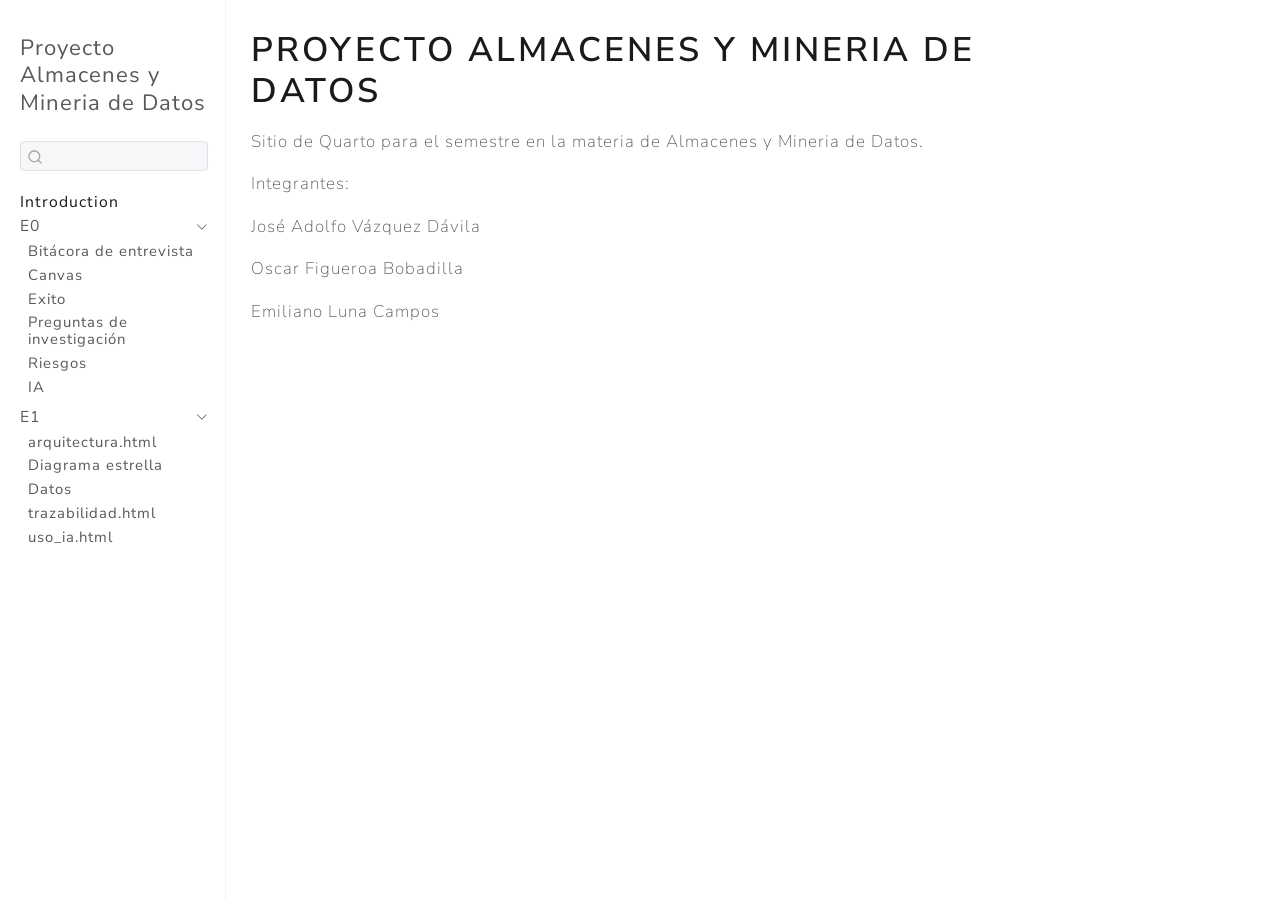
==== index.html @ c59900e0 "Built site for gh-pages" ====
<!DOCTYPE html>
<html xmlns="http://www.w3.org/1999/xhtml" lang="en" xml:lang="en"><head>

<meta charset="utf-8">
<meta name="generator" content="quarto-1.10.18">

<meta name="viewport" content="width=device-width, initial-scale=1.0, user-scalable=yes">


<title>Proyecto Almacenes y Mineria de Datos</title>
<style>
/* Default styles provided by pandoc.
** See https://pandoc.org/MANUAL.html#variables-for-html for config info.
*/
span.smallcaps{font-variant: small-caps;}
div.columns{display: flex; gap: 1.5em;}
div.column{flex: auto;}
@media screen {
div.columns{gap: min(4vw, 1.5em);}
div.column{overflow-x: auto;}
}
div.hanging-indent{margin-left: 1.5em; text-indent: -1.5em;}
ul.task-list{list-style: none;}
ul.task-list li input[type="checkbox"] {
  width: 0.8em;
  margin: 0 0.8em 0.2em -1em; /* quarto-specific, see https://github.com/quarto-dev/quarto-cli/issues/4556 */ 
  vertical-align: middle;
}
</style>


<script src="site_libs/quarto-nav/quarto-nav.js"></script>
<script src="site_libs/quarto-nav/headroom.min.js"></script>
<script src="site_libs/clipboard/clipboard.min.js"></script>
<script src="site_libs/quarto-search/autocomplete.umd.js"></script>
<script src="site_libs/quarto-search/fuse.min.js"></script>
<script src="site_libs/quarto-search/quarto-search.js"></script>
<meta name="quarto:offset" content="./">
<script src="site_libs/quarto-html/quarto.js" type="module"></script>
<script src="site_libs/quarto-html/tabsets/tabsets.js" type="module"></script>
<script src="site_libs/quarto-html/popper.min.js"></script>
<script src="site_libs/quarto-html/tippy.umd.min.js"></script>
<script src="site_libs/quarto-html/anchor.min.js"></script>
<link href="site_libs/quarto-html/tippy.css" rel="stylesheet">
<link href="site_libs/quarto-html/quarto-syntax-highlighting-64a204ab8560d761af7679ceaba22944.css" rel="stylesheet" id="quarto-text-highlighting-styles">
<script src="site_libs/bootstrap/bootstrap.min.js"></script>
<link href="site_libs/bootstrap/bootstrap-icons.css" rel="stylesheet">
<link href="site_libs/bootstrap/bootstrap-d248f73aeb05ac65ad0b5326cc8879c1.min.css" rel="stylesheet" append-hash="true" id="quarto-bootstrap" data-mode="light">
<script id="quarto-search-options" type="application/json">{
  "location": "sidebar",
  "copy-button": false,
  "collapse-after": 3,
  "panel-placement": "start",
  "type": "textbox",
  "limit": 50,
  "keyboard-shortcut": [
    "f",
    "/",
    "s"
  ],
  "show-item-context": false,
  "language": {
    "search-no-results-text": "No results",
    "search-matching-documents-text": "matching documents",
    "search-copy-link-title": "Copy link to search",
    "search-hide-matches-text": "Hide additional matches",
    "search-more-match-text": "more match in this document",
    "search-more-matches-text": "more matches in this document",
    "search-clear-button-title": "Clear",
    "search-text-placeholder": "",
    "search-detached-cancel-button-title": "Cancel",
    "search-submit-button-title": "Submit",
    "search-label": "Search"
  }
}</script>


<link rel="stylesheet" href="styles.css">
</head>

<body class="nav-sidebar docked quarto-light">

<div id="quarto-search-results"></div>
  <header id="quarto-header" class="headroom fixed-top">
  <nav class="quarto-secondary-nav">
    <div class="container-fluid d-flex">
      <button type="button" class="quarto-btn-toggle btn" data-bs-toggle="collapse" role="button" data-bs-target=".quarto-sidebar-collapse-item" aria-controls="quarto-sidebar" aria-expanded="false" aria-label="Toggle sidebar navigation" onclick="if (window.quartoToggleHeadroom) { window.quartoToggleHeadroom(); }">
        <i class="bi bi-layout-text-sidebar-reverse"></i>
      </button>
        <nav class="quarto-page-breadcrumbs" aria-label="breadcrumb"><ol class="breadcrumb"><li class="breadcrumb-item"><a href="./index.html">Introduction</a></li></ol></nav>
        <a class="flex-grow-1" role="navigation" data-bs-toggle="collapse" data-bs-target=".quarto-sidebar-collapse-item" aria-controls="quarto-sidebar" aria-expanded="false" aria-label="Toggle sidebar navigation" onclick="if (window.quartoToggleHeadroom) { window.quartoToggleHeadroom(); }">      
        </a>
      <button type="button" class="btn quarto-search-button" aria-label="Search" onclick="window.quartoOpenSearch();">
        <i class="bi bi-search"></i>
      </button>
    </div>
  </nav>
</header>
<!-- content -->
<div id="quarto-content" class="quarto-container page-columns page-rows-contents page-layout-article">
<!-- sidebar -->
  <nav id="quarto-sidebar" class="sidebar collapse collapse-horizontal quarto-sidebar-collapse-item sidebar-navigation docked overflow-auto">
    <div class="pt-lg-2 mt-2 text-left sidebar-header">
    <div class="sidebar-title mb-0 py-0">
      <a href="./">Proyecto Almacenes y Mineria de Datos</a> 
    </div>
      </div>
        <div class="mt-2 flex-shrink-0 align-items-center">
        <div class="sidebar-search">
        <div id="quarto-search" class="" title="Search"></div>
        </div>
        </div>
    <div class="sidebar-menu-container"> 
    <ul class="list-unstyled mt-1">
        <li class="sidebar-item">
  <div class="sidebar-item-container"> 
  <a href="./index.html" class="sidebar-item-text sidebar-link active">
 <span class="menu-text">Introduction</span></a>
  </div>
</li>
        <li class="sidebar-item sidebar-item-section">
      <div class="sidebar-item-container"> 
            <a href="./entregas/E0_comprension_negocio/bitacora.html" class="sidebar-item-text sidebar-link">
 <span class="menu-text">E0</span></a>
          <a class="sidebar-item-toggle text-start" data-bs-toggle="collapse" data-bs-target="#quarto-sidebar-section-1" role="navigation" aria-expanded="true" aria-label="Toggle section">
            <i class="bi bi-chevron-right ms-2"></i>
          </a> 
      </div>
      <ul id="quarto-sidebar-section-1" class="collapse list-unstyled sidebar-section depth1 show">  
          <li class="sidebar-item">
  <div class="sidebar-item-container"> 
  <a href="./entregas/E0_comprension_negocio/bitacora.html" class="sidebar-item-text sidebar-link">
 <span class="menu-text">Bitácora de entrevista</span></a>
  </div>
</li>
          <li class="sidebar-item">
  <div class="sidebar-item-container"> 
  <a href="./entregas/E0_comprension_negocio/canvas.html" class="sidebar-item-text sidebar-link">
 <span class="menu-text">Canvas</span></a>
  </div>
</li>
          <li class="sidebar-item">
  <div class="sidebar-item-container"> 
  <a href="./entregas/E0_comprension_negocio/criterio_exito.html" class="sidebar-item-text sidebar-link">
 <span class="menu-text">Exito</span></a>
  </div>
</li>
          <li class="sidebar-item">
  <div class="sidebar-item-container"> 
  <a href="./entregas/E0_comprension_negocio/preguntas.html" class="sidebar-item-text sidebar-link">
 <span class="menu-text">Preguntas de investigación</span></a>
  </div>
</li>
          <li class="sidebar-item">
  <div class="sidebar-item-container"> 
  <a href="./entregas/E0_comprension_negocio/riesgos_supuestos.html" class="sidebar-item-text sidebar-link">
 <span class="menu-text">Riesgos</span></a>
  </div>
</li>
          <li class="sidebar-item">
  <div class="sidebar-item-container"> 
  <a href="./entregas/E0_comprension_negocio/uso_ia.html" class="sidebar-item-text sidebar-link">
 <span class="menu-text">IA</span></a>
  </div>
</li>
      </ul>
  </li>
        <li class="sidebar-item sidebar-item-section">
      <div class="sidebar-item-container"> 
            <a href="./entregas/E1_arquitectura_dw/bitacora.qmd" class="sidebar-item-text sidebar-link">
 <span class="menu-text">E1</span></a>
          <a class="sidebar-item-toggle text-start" data-bs-toggle="collapse" data-bs-target="#quarto-sidebar-section-2" role="navigation" aria-expanded="true" aria-label="Toggle section">
            <i class="bi bi-chevron-right ms-2"></i>
          </a> 
      </div>
      <ul id="quarto-sidebar-section-2" class="collapse list-unstyled sidebar-section depth1 show">  
          <li class="sidebar-item">
  <div class="sidebar-item-container"> 
  <a href="./entregas/E1_arquitectura_dw/arquitectura.html" class="sidebar-item-text sidebar-link">
 <span class="menu-text">arquitectura.html</span></a>
  </div>
</li>
          <li class="sidebar-item">
  <div class="sidebar-item-container"> 
  <a href="./entregas/E1_arquitectura_dw/estrella.html" class="sidebar-item-text sidebar-link">
 <span class="menu-text">Diagrama estrella</span></a>
  </div>
</li>
          <li class="sidebar-item">
  <div class="sidebar-item-container"> 
  <a href="./entregas/E1_arquitectura_dw/fuentes.html" class="sidebar-item-text sidebar-link">
 <span class="menu-text">Datos</span></a>
  </div>
</li>
          <li class="sidebar-item">
  <div class="sidebar-item-container"> 
  <a href="./entregas/E1_arquitectura_dw/trazabilidad.html" class="sidebar-item-text sidebar-link">
 <span class="menu-text">trazabilidad.html</span></a>
  </div>
</li>
          <li class="sidebar-item">
  <div class="sidebar-item-container"> 
  <a href="./entregas/E1_arquitectura_dw/uso_ia.html" class="sidebar-item-text sidebar-link">
 <span class="menu-text">uso_ia.html</span></a>
  </div>
</li>
      </ul>
  </li>
    </ul>
    </div>
</nav>
<div id="quarto-sidebar-glass" class="quarto-sidebar-collapse-item" data-bs-toggle="collapse" data-bs-target=".quarto-sidebar-collapse-item"></div>
<!-- margin-sidebar -->
    <div id="quarto-margin-sidebar" class="sidebar margin-sidebar zindex-bottom">
        
    </div>
<!-- main -->
<main class="content" id="quarto-document-content">

<header id="title-block-header" class="quarto-title-block default">
<div class="quarto-title">
<h1 class="title">Proyecto Almacenes y Mineria de Datos</h1>
</div>



<div class="quarto-title-meta">

    
  
    
  </div>
  


</header>


<p>Sitio de Quarto para el semestre en la materia de Almacenes y Mineria de Datos.</p>
<p>Integrantes:</p>
<p>José Adolfo Vázquez Dávila</p>
<p>Oscar Figueroa Bobadilla</p>
<p>Emiliano Luna Campos</p>



</main> <!-- /main -->
<script id="quarto-html-after-body" type="application/javascript">
  window.document.addEventListener("DOMContentLoaded", function (event) {
    const icon = "";
    const anchorJS = new window.AnchorJS();
    anchorJS.options = {
      placement: 'right',
      icon: icon
    };
    anchorJS.add('.anchored');
    const isCodeAnnotation = (el) => {
      for (const clz of el.classList) {
        if (clz.startsWith('code-annotation-')) {                     
          return true;
        }
      }
      return false;
    }
    const onCopySuccess = function(e) {
      // button target
      const button = e.trigger;
      // don't keep focus
      button.blur();
      // flash "checked"
      button.classList.add('code-copy-button-checked');
      var currentTitle = button.getAttribute("title");
      button.setAttribute("title", "Copied!");
      let tooltip;
      if (window.bootstrap) {
        button.setAttribute("data-bs-toggle", "tooltip");
        button.setAttribute("data-bs-placement", "left");
        button.setAttribute("data-bs-title", "Copied!");
        tooltip = new bootstrap.Tooltip(button, 
          { trigger: "manual", 
            customClass: "code-copy-button-tooltip",
            offset: [0, -8]});
        tooltip.show();    
      }
      setTimeout(function() {
        if (tooltip) {
          tooltip.hide();
          button.removeAttribute("data-bs-title");
          button.removeAttribute("data-bs-toggle");
          button.removeAttribute("data-bs-placement");
        }
        button.setAttribute("title", currentTitle);
        button.classList.remove('code-copy-button-checked');
      }, 1000);
      // clear code selection
      e.clearSelection();
    }
    const getTextToCopy = function(trigger) {
      const outerScaffold = trigger.parentElement.cloneNode(true);
      const codeEl = outerScaffold.querySelector('code');
      for (const childEl of codeEl.children) {
        if (isCodeAnnotation(childEl)) {
          childEl.remove();
        }
      }
      return codeEl.innerText;
    }
    const clipboard = new window.ClipboardJS('.code-copy-button:not([data-in-quarto-modal])', {
      text: getTextToCopy
    });
    clipboard.on('success', onCopySuccess);
    if (window.document.getElementById('quarto-embedded-source-code-modal')) {
      const clipboardModal = new window.ClipboardJS('.code-copy-button[data-in-quarto-modal]', {
        text: getTextToCopy,
        container: window.document.getElementById('quarto-embedded-source-code-modal')
      });
      clipboardModal.on('success', onCopySuccess);
    }
      var localhostRegex = new RegExp(/^(?:http|https):\/\/localhost\:?[0-9]*\//);
      var mailtoRegex = new RegExp(/^mailto:/);
        var filterRegex = new RegExp("https:\/\/EmilianoLuna09099\.github\.io\/ProyectoAyMD\/");
      var isInternal = (href) => {
          return filterRegex.test(href) || localhostRegex.test(href) || mailtoRegex.test(href);
      }
      // Inspect non-navigation links and adorn them if external
     var links = window.document.querySelectorAll('a[href]:not(.nav-link):not(.navbar-brand):not(.toc-action):not(.sidebar-link):not(.sidebar-item-toggle):not(.pagination-link):not(.no-external):not([aria-hidden]):not(.dropdown-item):not(.quarto-navigation-tool):not(.about-link)');
      for (var i=0; i<links.length; i++) {
        const link = links[i];
        if (!isInternal(link.href)) {
          // undo the damage that might have been done by quarto-nav.js in the case of
          // links that we want to consider external
          if (link.dataset.originalHref !== undefined) {
            link.href = link.dataset.originalHref;
          }
        }
      }
    function tippyHover(el, contentFn, onTriggerFn, onUntriggerFn) {
      const config = {
        allowHTML: true,
        maxWidth: 500,
        delay: 100,
        arrow: false,
        appendTo: function(el) {
            return el.parentElement;
        },
        interactive: true,
        interactiveBorder: 10,
        theme: 'quarto',
        placement: 'bottom-start',
      };
      if (contentFn) {
        config.content = contentFn;
      }
      if (onTriggerFn) {
        config.onTrigger = onTriggerFn;
      }
      if (onUntriggerFn) {
        config.onUntrigger = onUntriggerFn;
      }
      window.tippy(el, config); 
    }
    const noterefs = window.document.querySelectorAll('a[role="doc-noteref"]');
    for (var i=0; i<noterefs.length; i++) {
      const ref = noterefs[i];
      tippyHover(ref, function() {
        // use id or data attribute instead here
        let href = ref.getAttribute('data-footnote-href') || ref.getAttribute('href');
        try { href = new URL(href).hash; } catch {}
        const id = href.replace(/^#\/?/, "");
        const note = window.document.getElementById(id);
        if (note) {
          return note.innerHTML;
        } else {
          return "";
        }
      });
    }
    const xrefs = window.document.querySelectorAll('a.quarto-xref');
    const processXRef = (id, note) => {
      // Strip column container classes
      const stripColumnClz = (el) => {
        el.classList.remove("page-full", "page-columns");
        if (el.children) {
          for (const child of el.children) {
            stripColumnClz(child);
          }
        }
      }
      stripColumnClz(note)
      if (id === null || id.startsWith('sec-')) {
        // Special case sections, only their first couple elements
        const container = document.createElement("div");
        if (note.children && note.children.length > 2) {
          container.appendChild(note.children[0].cloneNode(true));
          for (let i = 1; i < note.children.length; i++) {
            const child = note.children[i];
            if (child.tagName === "P" && child.innerText === "") {
              continue;
            } else {
              container.appendChild(child.cloneNode(true));
              break;
            }
          }
          if (window.Quarto?.typesetMath) {
            window.Quarto.typesetMath(container);
          }
          return container.innerHTML
        } else {
          if (window.Quarto?.typesetMath) {
            window.Quarto.typesetMath(note);
          }
          return note.innerHTML;
        }
      } else {
        // Remove any anchor links if they are present
        const anchorLink = note.querySelector('a.anchorjs-link');
        if (anchorLink) {
          anchorLink.remove();
        }
        if (window.Quarto?.typesetMath) {
          window.Quarto.typesetMath(note);
        }
        if (note.classList.contains("callout")) {
          return note.outerHTML;
        } else {
          return note.innerHTML;
        }
      }
    }
    for (var i=0; i<xrefs.length; i++) {
      const xref = xrefs[i];
      tippyHover(xref, undefined, function(instance) {
        instance.disable();
        let url = xref.getAttribute('href');
        let hash = undefined; 
        if (url.startsWith('#')) {
          hash = url;
        } else {
          try { hash = new URL(url).hash; } catch {}
        }
        if (hash) {
          const id = hash.replace(/^#\/?/, "");
          const note = window.document.getElementById(id);
          if (note !== null) {
            try {
              const html = processXRef(id, note.cloneNode(true));
              instance.setContent(html);
            } finally {
              instance.enable();
              instance.show();
            }
          } else {
            // See if we can fetch this
            fetch(url.split('#')[0])
            .then(res => res.text())
            .then(html => {
              const parser = new DOMParser();
              const htmlDoc = parser.parseFromString(html, "text/html");
              const note = htmlDoc.getElementById(id);
              if (note !== null) {
                const html = processXRef(id, note);
                instance.setContent(html);
              } 
            }).finally(() => {
              instance.enable();
              instance.show();
            });
          }
        } else {
          // See if we can fetch a full url (with no hash to target)
          // This is a special case and we should probably do some content thinning / targeting
          fetch(url)
          .then(res => res.text())
          .then(html => {
            const parser = new DOMParser();
            const htmlDoc = parser.parseFromString(html, "text/html");
            const note = htmlDoc.querySelector('main.content');
            if (note !== null) {
              // This should only happen for chapter cross references
              // (since there is no id in the URL)
              // remove the first header
              if (note.children.length > 0 && note.children[0].tagName === "HEADER") {
                note.children[0].remove();
              }
              const html = processXRef(null, note);
              instance.setContent(html);
            } 
          }).finally(() => {
            instance.enable();
            instance.show();
          });
        }
      }, function(instance) {
      });
    }
        let selectedAnnoteEl;
        const selectorForAnnotation = ( cell, annotation) => {
          let cellAttr = 'data-code-cell="' + cell + '"';
          let lineAttr = 'data-code-annotation="' +  annotation + '"';
          const selector = 'span[' + cellAttr + '][' + lineAttr + ']';
          return selector;
        }
        const selectCodeLines = (annoteEl) => {
          const doc = window.document;
          const targetCell = annoteEl.getAttribute("data-target-cell");
          const targetAnnotation = annoteEl.getAttribute("data-target-annotation");
          const annoteSpan = window.document.querySelector(selectorForAnnotation(targetCell, targetAnnotation));
          const lines = annoteSpan.getAttribute("data-code-lines").split(",");
          const lineIds = lines.map((line) => {
            return targetCell + "-" + line;
          })
          let top = null;
          let height = null;
          let parent = null;
          if (lineIds.length > 0) {
              //compute the position of the single el (top and bottom and make a div)
              const el = window.document.getElementById(lineIds[0]);
              top = el.offsetTop;
              height = el.offsetHeight;
              parent = el.parentElement.parentElement;
            if (lineIds.length > 1) {
              const lastEl = window.document.getElementById(lineIds[lineIds.length - 1]);
              const bottom = lastEl.offsetTop + lastEl.offsetHeight;
              height = bottom - top;
            }
            if (top !== null && height !== null && parent !== null) {
              // cook up a div (if necessary) and position it 
              let div = window.document.getElementById("code-annotation-line-highlight");
              if (div === null) {
                div = window.document.createElement("div");
                div.setAttribute("id", "code-annotation-line-highlight");
                div.style.position = 'absolute';
                parent.appendChild(div);
              }
              div.style.top = top - 2 + "px";
              div.style.height = height + 4 + "px";
              div.style.left = 0;
              let gutterDiv = window.document.getElementById("code-annotation-line-highlight-gutter");
              if (gutterDiv === null) {
                gutterDiv = window.document.createElement("div");
                gutterDiv.setAttribute("id", "code-annotation-line-highlight-gutter");
                gutterDiv.style.position = 'absolute';
                const codeCell = window.document.getElementById(targetCell);
                const gutter = codeCell.querySelector('.code-annotation-gutter');
                gutter.appendChild(gutterDiv);
              }
              gutterDiv.style.top = top - 2 + "px";
              gutterDiv.style.height = height + 4 + "px";
            }
            selectedAnnoteEl = annoteEl;
          }
        };
        const unselectCodeLines = () => {
          const elementsIds = ["code-annotation-line-highlight", "code-annotation-line-highlight-gutter"];
          elementsIds.forEach((elId) => {
            const div = window.document.getElementById(elId);
            if (div) {
              div.remove();
            }
          });
          selectedAnnoteEl = undefined;
        };
          // Handle positioning of the toggle
      window.addEventListener(
        "resize",
        throttle(() => {
          elRect = undefined;
          if (selectedAnnoteEl) {
            selectCodeLines(selectedAnnoteEl);
          }
        }, 10)
      );
      function throttle(fn, ms) {
      let throttle = false;
      let timer;
        return (...args) => {
          if(!throttle) { // first call gets through
              fn.apply(this, args);
              throttle = true;
          } else { // all the others get throttled
              if(timer) clearTimeout(timer); // cancel #2
              timer = setTimeout(() => {
                fn.apply(this, args);
                timer = throttle = false;
              }, ms);
          }
        };
      }
        // Attach click handler to the DT
        const annoteDls = window.document.querySelectorAll('dt[data-target-cell]');
        for (const annoteDlNode of annoteDls) {
          annoteDlNode.addEventListener('click', (event) => {
            const clickedEl = event.target;
            if (clickedEl !== selectedAnnoteEl) {
              unselectCodeLines();
              const activeEl = window.document.querySelector('dt[data-target-cell].code-annotation-active');
              if (activeEl) {
                activeEl.classList.remove('code-annotation-active');
              }
              selectCodeLines(clickedEl);
              clickedEl.classList.add('code-annotation-active');
            } else {
              // Unselect the line
              unselectCodeLines();
              clickedEl.classList.remove('code-annotation-active');
            }
          });
        }
    const findCites = (el) => {
      const parentEl = el.parentElement;
      if (parentEl) {
        const cites = parentEl.dataset.cites;
        if (cites) {
          return {
            el,
            cites: cites.split(' ')
          };
        } else {
          return findCites(el.parentElement)
        }
      } else {
        return undefined;
      }
    };
    var bibliorefs = window.document.querySelectorAll('a[role="doc-biblioref"]');
    for (var i=0; i<bibliorefs.length; i++) {
      const ref = bibliorefs[i];
      const citeInfo = findCites(ref);
      if (citeInfo) {
        tippyHover(citeInfo.el, function() {
          var popup = window.document.createElement('div');
          citeInfo.cites.forEach(function(cite) {
            var citeDiv = window.document.createElement('div');
            citeDiv.classList.add('hanging-indent');
            citeDiv.classList.add('csl-entry');
            var biblioDiv = window.document.getElementById('ref-' + cite);
            if (biblioDiv) {
              citeDiv.innerHTML = biblioDiv.innerHTML;
            }
            popup.appendChild(citeDiv);
          });
          return popup.innerHTML;
        });
      }
    }
  });
  </script>
</div> <!-- /content -->




</body></html>
---- site_libs/quarto-html/tippy.css ----
.tippy-box[data-animation=fade][data-state=hidden]{opacity:0}[data-tippy-root]{max-width:calc(100vw - 10px)}.tippy-box{position:relative;background-color:#333;color:#fff;border-radius:4px;font-size:14px;line-height:1.4;white-space:normal;outline:0;transition-property:transform,visibility,opacity}.tippy-box[data-placement^=top]>.tippy-arrow{bottom:0}.tippy-box[data-placement^=top]>.tippy-arrow:before{bottom:-7px;left:0;border-width:8px 8px 0;border-top-color:initial;transform-origin:center top}.tippy-box[data-placement^=bottom]>.tippy-arrow{top:0}.tippy-box[data-placement^=bottom]>.tippy-arrow:before{top:-7px;left:0;border-width:0 8px 8px;border-bottom-color:initial;transform-origin:center bottom}.tippy-box[data-placement^=left]>.tippy-arrow{right:0}.tippy-box[data-placement^=left]>.tippy-arrow:before{border-width:8px 0 8px 8px;border-left-color:initial;right:-7px;transform-origin:center left}.tippy-box[data-placement^=right]>.tippy-arrow{left:0}.tippy-box[data-placement^=right]>.tippy-arrow:before{left:-7px;border-width:8px 8px 8px 0;border-right-color:initial;transform-origin:center right}.tippy-box[data-inertia][data-state=visible]{transition-timing-function:cubic-bezier(.54,1.5,.38,1.11)}.tippy-arrow{width:16px;height:16px;color:#333}.tippy-arrow:before{content:"";position:absolute;border-color:transparent;border-style:solid}.tippy-content{position:relative;padding:5px 9px;z-index:1}
---- site_libs/quarto-html/quarto-syntax-highlighting-64a204ab8560d761af7679ceaba22944.css ----
/* quarto syntax highlight colors */
:root {
  --quarto-hl-ot-color: #003B4F;
  --quarto-hl-at-color: #657422;
  --quarto-hl-ss-color: #20794D;
  --quarto-hl-an-color: #5E5E5E;
  --quarto-hl-fu-color: #4758AB;
  --quarto-hl-st-color: #20794D;
  --quarto-hl-cf-color: #003B4F;
  --quarto-hl-op-color: #5E5E5E;
  --quarto-hl-er-color: #AD0000;
  --quarto-hl-bn-color: #AD0000;
  --quarto-hl-al-color: #AD0000;
  --quarto-hl-va-color: #111111;
  --quarto-hl-bu-color: inherit;
  --quarto-hl-ex-color: inherit;
  --quarto-hl-pp-color: #AD0000;
  --quarto-hl-in-color: #5E5E5E;
  --quarto-hl-vs-color: #20794D;
  --quarto-hl-wa-color: #5E5E5E;
  --quarto-hl-do-color: #5E5E5E;
  --quarto-hl-im-color: #00769E;
  --quarto-hl-ch-color: #20794D;
  --quarto-hl-dt-color: #AD0000;
  --quarto-hl-fl-color: #AD0000;
  --quarto-hl-co-color: #5E5E5E;
  --quarto-hl-cv-color: #5E5E5E;
  --quarto-hl-cn-color: #8f5902;
  --quarto-hl-sc-color: #5E5E5E;
  --quarto-hl-dv-color: #AD0000;
  --quarto-hl-kw-color: #003B4F;
}

/* other quarto variables */
:root {
  --quarto-font-monospace: SFMono-Regular, Menlo, Monaco, Consolas, "Liberation Mono", "Courier New", monospace;
}

/* syntax highlight based on Pandoc's rules */
pre > code.sourceCode > span {
  color: #003B4F;
}

code.sourceCode > span {
  color: #003B4F;
}

div.sourceCode,
div.sourceCode pre.sourceCode {
  color: #003B4F;
}

/* Normal */
code span {
  color: #003B4F;
}

/* Alert */
code span.al {
  color: #AD0000;
  font-style: inherit;
}

/* Annotation */
code span.an {
  color: #5E5E5E;
  font-style: inherit;
}

/* Attribute */
code span.at {
  color: #657422;
  font-style: inherit;
}

/* BaseN */
code span.bn {
  color: #AD0000;
  font-style: inherit;
}

/* BuiltIn */
code span.bu {
  font-style: inherit;
}

/* ControlFlow */
code span.cf {
  color: #003B4F;
  font-weight: bold;
  font-style: inherit;
}

/* Char */
code span.ch {
  color: #20794D;
  font-style: inherit;
}

/* Constant */
code span.cn {
  color: #8f5902;
  font-style: inherit;
}

/* Comment */
code span.co {
  color: #5E5E5E;
  font-style: inherit;
}

/* CommentVar */
code span.cv {
  color: #5E5E5E;
  font-style: italic;
}

/* Documentation */
code span.do {
  color: #5E5E5E;
  font-style: italic;
}

/* DataType */
code span.dt {
  color: #AD0000;
  font-style: inherit;
}

/* DecVal */
code span.dv {
  color: #AD0000;
  font-style: inherit;
}

/* Error */
code span.er {
  color: #AD0000;
  font-style: inherit;
}

/* Extension */
code span.ex {
  font-style: inherit;
}

/* Float */
code span.fl {
  color: #AD0000;
  font-style: inherit;
}

/* Function */
code span.fu {
  color: #4758AB;
  font-style: inherit;
}

/* Import */
code span.im {
  color: #00769E;
  font-style: inherit;
}

/* Information */
code span.in {
  color: #5E5E5E;
  font-style: inherit;
}

/* Keyword */
code span.kw {
  color: #003B4F;
  font-weight: bold;
  font-style: inherit;
}

/* Operator */
code span.op {
  color: #5E5E5E;
  font-style: inherit;
}

/* Other */
code span.ot {
  color: #003B4F;
  font-style: inherit;
}

/* Preprocessor */
code span.pp {
  color: #AD0000;
  font-style: inherit;
}

/* SpecialChar */
code span.sc {
  color: #5E5E5E;
  font-style: inherit;
}

/* SpecialString */
code span.ss {
  color: #20794D;
  font-style: inherit;
}

/* String */
code span.st {
  color: #20794D;
  font-style: inherit;
}

/* Variable */
code span.va {
  color: #111111;
  font-style: inherit;
}

/* VerbatimString */
code span.vs {
  color: #20794D;
  font-style: inherit;
}

/* Warning */
code span.wa {
  color: #5E5E5E;
  font-style: italic;
}

.prevent-inlining {
  content: "</";
}

/*# sourceMappingURL=9d8d5bb603a83b8298b89080a598c93b.css.map */
---- styles.css ----
/* css styles */
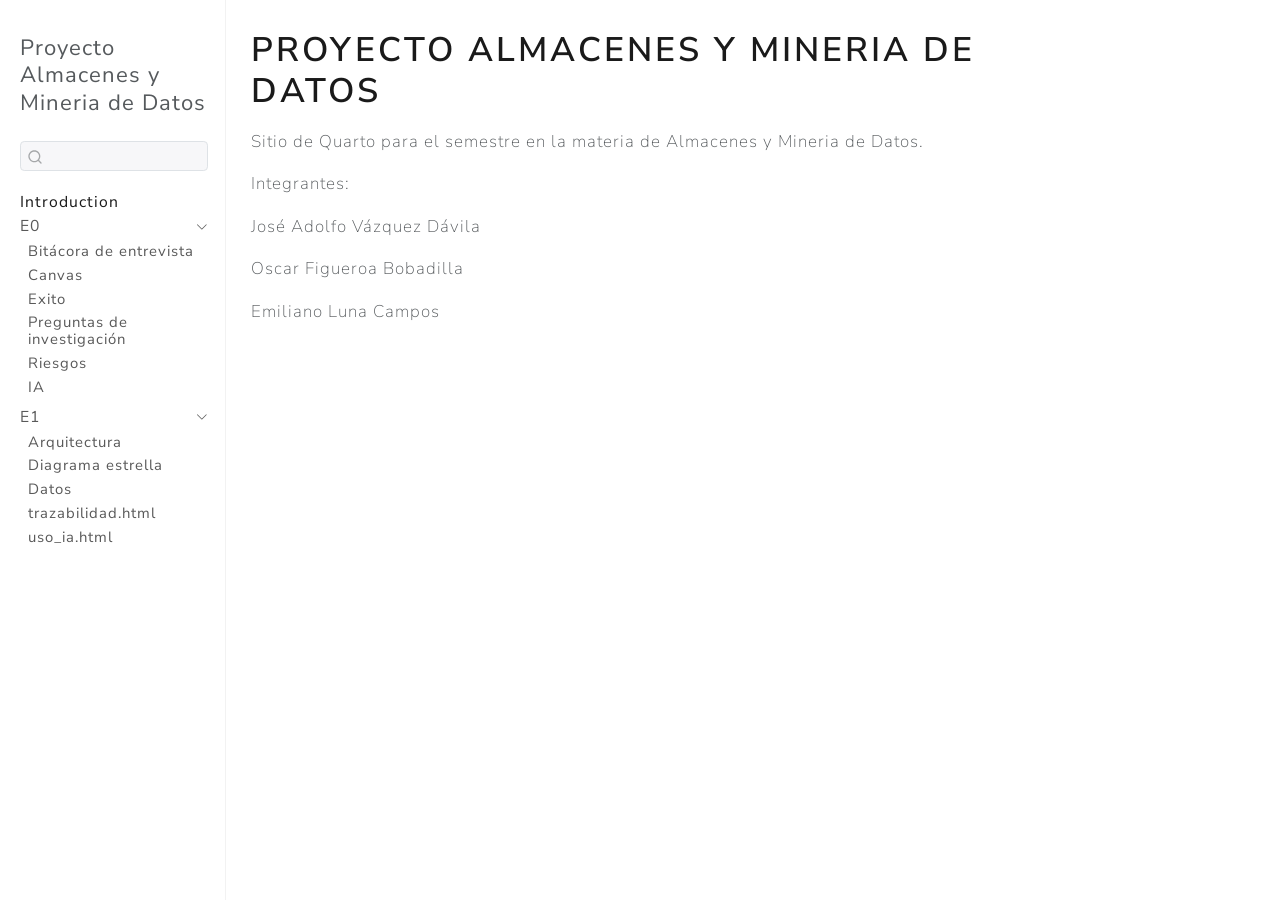
==== commit 22c47812: "Built site for gh-pages" ====
--- a/index.html
+++ b/index.html
@@ -2,7 +2,7 @@
 <html xmlns="http://www.w3.org/1999/xhtml" lang="en" xml:lang="en"><head>
 
 <meta charset="utf-8">
-<meta name="generator" content="quarto-1.10.18">
+<meta name="generator" content="quarto-1.10.19">
 
 <meta name="viewport" content="width=device-width, initial-scale=1.0, user-scalable=yes">
 
@@ -42,10 +42,10 @@
 <script src="site_libs/quarto-html/tippy.umd.min.js"></script>
 <script src="site_libs/quarto-html/anchor.min.js"></script>
 <link href="site_libs/quarto-html/tippy.css" rel="stylesheet">
-<link href="site_libs/quarto-html/quarto-syntax-highlighting-64a204ab8560d761af7679ceaba22944.css" rel="stylesheet" id="quarto-text-highlighting-styles">
+<link href="site_libs/quarto-html/quarto-syntax-highlighting-bf27225e3a48a9273f3daa8f8e829971.css" rel="stylesheet" id="quarto-text-highlighting-styles">
 <script src="site_libs/bootstrap/bootstrap.min.js"></script>
 <link href="site_libs/bootstrap/bootstrap-icons.css" rel="stylesheet">
-<link href="site_libs/bootstrap/bootstrap-d248f73aeb05ac65ad0b5326cc8879c1.min.css" rel="stylesheet" append-hash="true" id="quarto-bootstrap" data-mode="light">
+<link href="site_libs/bootstrap/bootstrap-ec6c51f2d67698c1203769899b1e9b21.min.css" rel="stylesheet" append-hash="true" id="quarto-bootstrap" data-mode="light">
 <script id="quarto-search-options" type="application/json">{
   "location": "sidebar",
   "copy-button": false,
@@ -167,7 +167,7 @@
   </li>
         <li class="sidebar-item sidebar-item-section">
       <div class="sidebar-item-container"> 
-            <a href="./entregas/E1_arquitectura_dw/bitacora.qmd" class="sidebar-item-text sidebar-link">
+            <a href="./entregas/E1_arquitectura_dw/arquitectura.html" class="sidebar-item-text sidebar-link">
  <span class="menu-text">E1</span></a>
           <a class="sidebar-item-toggle text-start" data-bs-toggle="collapse" data-bs-target="#quarto-sidebar-section-2" role="navigation" aria-expanded="true" aria-label="Toggle section">
             <i class="bi bi-chevron-right ms-2"></i>
@@ -177,7 +177,7 @@
           <li class="sidebar-item">
   <div class="sidebar-item-container"> 
   <a href="./entregas/E1_arquitectura_dw/arquitectura.html" class="sidebar-item-text sidebar-link">
- <span class="menu-text">arquitectura.html</span></a>
+ <span class="menu-text">Arquitectura</span></a>
   </div>
 </li>
           <li class="sidebar-item">
--- a/site_libs/quarto-html/quarto-syntax-highlighting-bf27225e3a48a9273f3daa8f8e829971.css
+++ b/site_libs/quarto-html/quarto-syntax-highlighting-bf27225e3a48a9273f3daa8f8e829971.css
@@ -0,0 +1,236 @@
+/* quarto syntax highlight colors */
+:root {
+  --quarto-hl-ot-color: #003B4F;
+  --quarto-hl-at-color: #657422;
+  --quarto-hl-ss-color: #20794D;
+  --quarto-hl-an-color: #5E5E5E;
+  --quarto-hl-fu-color: #4758AB;
+  --quarto-hl-st-color: #20794D;
+  --quarto-hl-cf-color: #003B4F;
+  --quarto-hl-op-color: #5E5E5E;
+  --quarto-hl-er-color: #AD0000;
+  --quarto-hl-bn-color: #AD0000;
+  --quarto-hl-al-color: #AD0000;
+  --quarto-hl-va-color: #111111;
+  --quarto-hl-bu-color: inherit;
+  --quarto-hl-ex-color: inherit;
+  --quarto-hl-pp-color: #AD0000;
+  --quarto-hl-in-color: #5E5E5E;
+  --quarto-hl-vs-color: #20794D;
+  --quarto-hl-wa-color: #5E5E5E;
+  --quarto-hl-do-color: #5E5E5E;
+  --quarto-hl-im-color: #00769E;
+  --quarto-hl-ch-color: #20794D;
+  --quarto-hl-dt-color: #AD0000;
+  --quarto-hl-fl-color: #AD0000;
+  --quarto-hl-co-color: #5E5E5E;
+  --quarto-hl-cv-color: #5E5E5E;
+  --quarto-hl-cn-color: #8f5902;
+  --quarto-hl-sc-color: #5E5E5E;
+  --quarto-hl-dv-color: #AD0000;
+  --quarto-hl-kw-color: #003B4F;
+}
+
+/* other quarto variables */
+:root {
+  --quarto-font-monospace: SFMono-Regular, Menlo, Monaco, Consolas, "Liberation Mono", "Courier New", monospace;
+}
+
+/* syntax highlight based on Pandoc's rules */
+pre > code.sourceCode > span {
+  color: #003B4F;
+}
+
+code.sourceCode > span {
+  color: #003B4F;
+}
+
+div.sourceCode,
+div.sourceCode pre.sourceCode {
+  color: #003B4F;
+}
+
+/* Normal */
+code span {
+  color: #003B4F;
+}
+
+/* Alert */
+code span.al {
+  color: #AD0000;
+  font-style: inherit;
+}
+
+/* Annotation */
+code span.an {
+  color: #5E5E5E;
+  font-style: inherit;
+}
+
+/* Attribute */
+code span.at {
+  color: #657422;
+  font-style: inherit;
+}
+
+/* BaseN */
+code span.bn {
+  color: #AD0000;
+  font-style: inherit;
+}
+
+/* BuiltIn */
+code span.bu {
+  font-style: inherit;
+}
+
+/* ControlFlow */
+code span.cf {
+  color: #003B4F;
+  font-weight: bold;
+  font-style: inherit;
+}
+
+/* Char */
+code span.ch {
+  color: #20794D;
+  font-style: inherit;
+}
+
+/* Constant */
+code span.cn {
+  color: #8f5902;
+  font-style: inherit;
+}
+
+/* Comment */
+code span.co {
+  color: #5E5E5E;
+  font-style: inherit;
+}
+
+/* CommentVar */
+code span.cv {
+  color: #5E5E5E;
+  font-style: italic;
+}
+
+/* Documentation */
+code span.do {
+  color: #5E5E5E;
+  font-style: italic;
+}
+
+/* DataType */
+code span.dt {
+  color: #AD0000;
+  font-style: inherit;
+}
+
+/* DecVal */
+code span.dv {
+  color: #AD0000;
+  font-style: inherit;
+}
+
+/* Error */
+code span.er {
+  color: #AD0000;
+  font-style: inherit;
+}
+
+/* Extension */
+code span.ex {
+  font-style: inherit;
+}
+
+/* Float */
+code span.fl {
+  color: #AD0000;
+  font-style: inherit;
+}
+
+/* Function */
+code span.fu {
+  color: #4758AB;
+  font-style: inherit;
+}
+
+/* Import */
+code span.im {
+  color: #00769E;
+  font-style: inherit;
+}
+
+/* Information */
+code span.in {
+  color: #5E5E5E;
+  font-style: inherit;
+}
+
+/* Keyword */
+code span.kw {
+  color: #003B4F;
+  font-weight: bold;
+  font-style: inherit;
+}
+
+/* Operator */
+code span.op {
+  color: #5E5E5E;
+  font-style: inherit;
+}
+
+/* Other */
+code span.ot {
+  color: #003B4F;
+  font-style: inherit;
+}
+
+/* Preprocessor */
+code span.pp {
+  color: #AD0000;
+  font-style: inherit;
+}
+
+/* SpecialChar */
+code span.sc {
+  color: #5E5E5E;
+  font-style: inherit;
+}
+
+/* SpecialString */
+code span.ss {
+  color: #20794D;
+  font-style: inherit;
+}
+
+/* String */
+code span.st {
+  color: #20794D;
+  font-style: inherit;
+}
+
+/* Variable */
+code span.va {
+  color: #111111;
+  font-style: inherit;
+}
+
+/* VerbatimString */
+code span.vs {
+  color: #20794D;
+  font-style: inherit;
+}
+
+/* Warning */
+code span.wa {
+  color: #5E5E5E;
+  font-style: italic;
+}
+
+.prevent-inlining {
+  content: "</";
+}
+
+/*# sourceMappingURL=8be38f48d34c45af72792cbd699585e7.css.map */
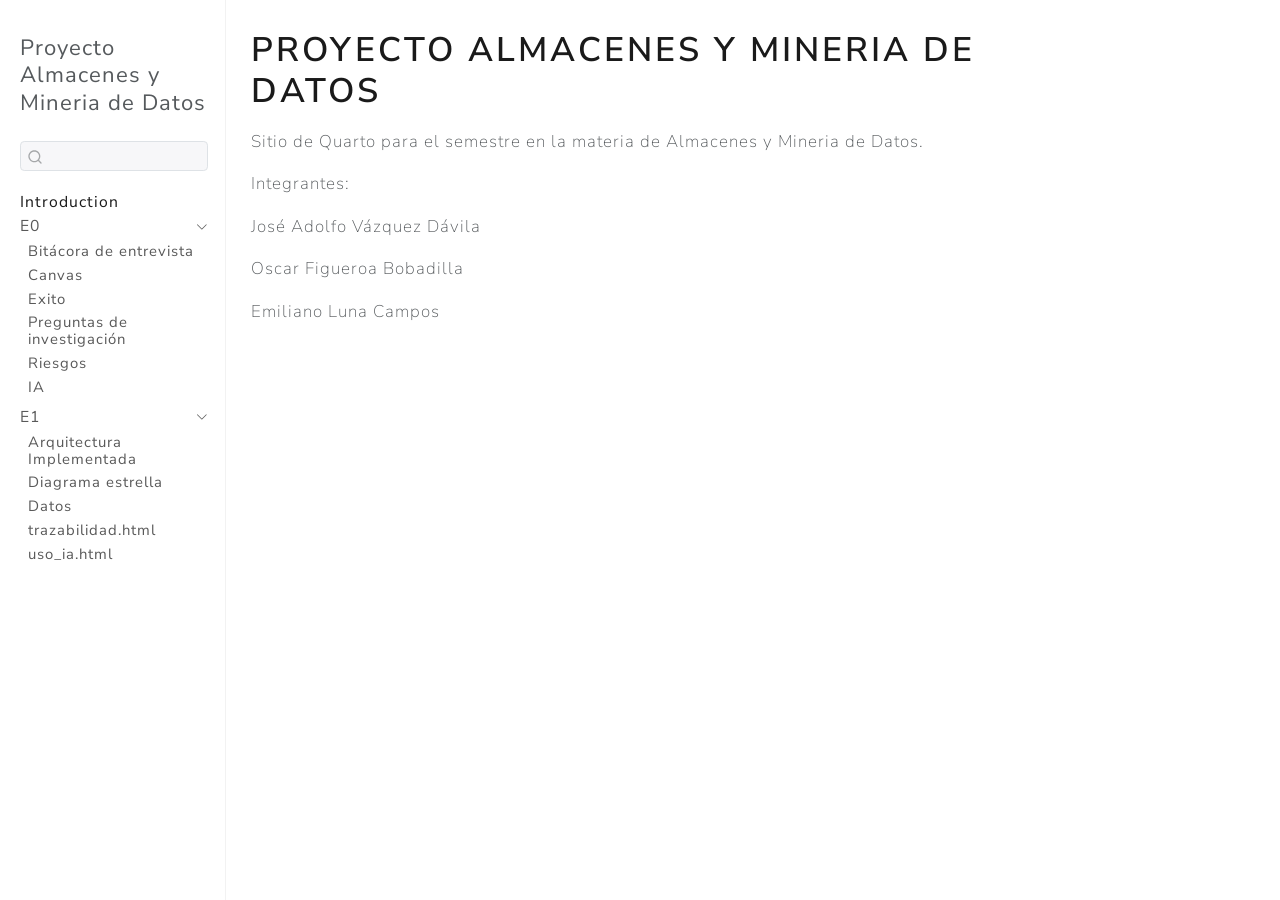
==== commit 113e5df5: "Built site for gh-pages" ====
--- a/index.html
+++ b/index.html
@@ -177,7 +177,7 @@
           <li class="sidebar-item">
   <div class="sidebar-item-container"> 
   <a href="./entregas/E1_arquitectura_dw/arquitectura.html" class="sidebar-item-text sidebar-link">
- <span class="menu-text">Arquitectura</span></a>
+ <span class="menu-text">Arquitectura Implementada</span></a>
   </div>
 </li>
           <li class="sidebar-item">
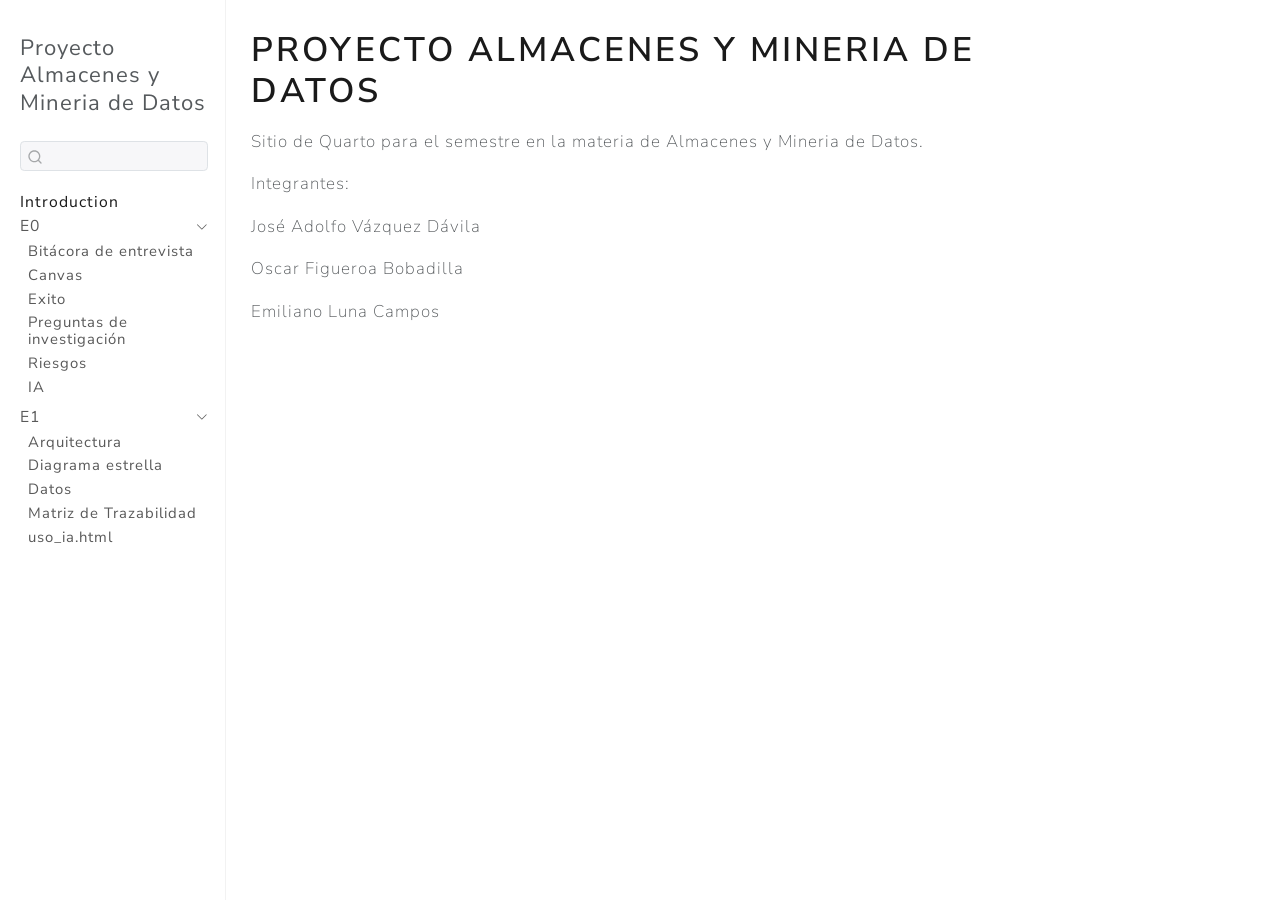
==== commit 70864804: "Built site for gh-pages" ====
--- a/index.html
+++ b/index.html
@@ -177,7 +177,7 @@
           <li class="sidebar-item">
   <div class="sidebar-item-container"> 
   <a href="./entregas/E1_arquitectura_dw/arquitectura.html" class="sidebar-item-text sidebar-link">
- <span class="menu-text">Arquitectura Implementada</span></a>
+ <span class="menu-text">Arquitectura</span></a>
   </div>
 </li>
           <li class="sidebar-item">
@@ -195,7 +195,7 @@
           <li class="sidebar-item">
   <div class="sidebar-item-container"> 
   <a href="./entregas/E1_arquitectura_dw/trazabilidad.html" class="sidebar-item-text sidebar-link">
- <span class="menu-text">trazabilidad.html</span></a>
+ <span class="menu-text">Matriz de Trazabilidad</span></a>
   </div>
 </li>
           <li class="sidebar-item">
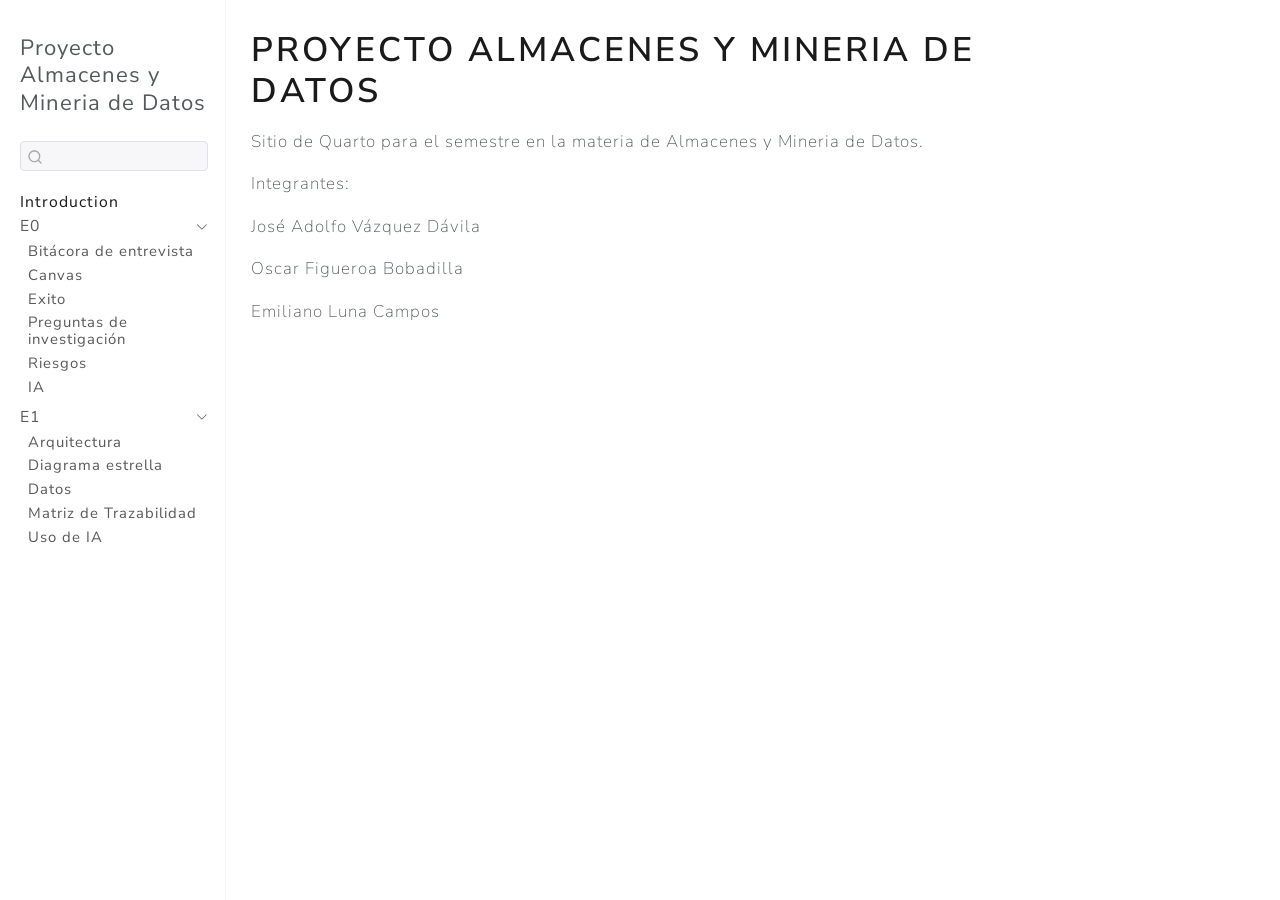
==== commit fa198c79: "Built site for gh-pages" ====
--- a/index.html
+++ b/index.html
@@ -201,7 +201,7 @@
           <li class="sidebar-item">
   <div class="sidebar-item-container"> 
   <a href="./entregas/E1_arquitectura_dw/uso_ia.html" class="sidebar-item-text sidebar-link">
- <span class="menu-text">uso_ia.html</span></a>
+ <span class="menu-text">Uso de IA</span></a>
   </div>
 </li>
       </ul>
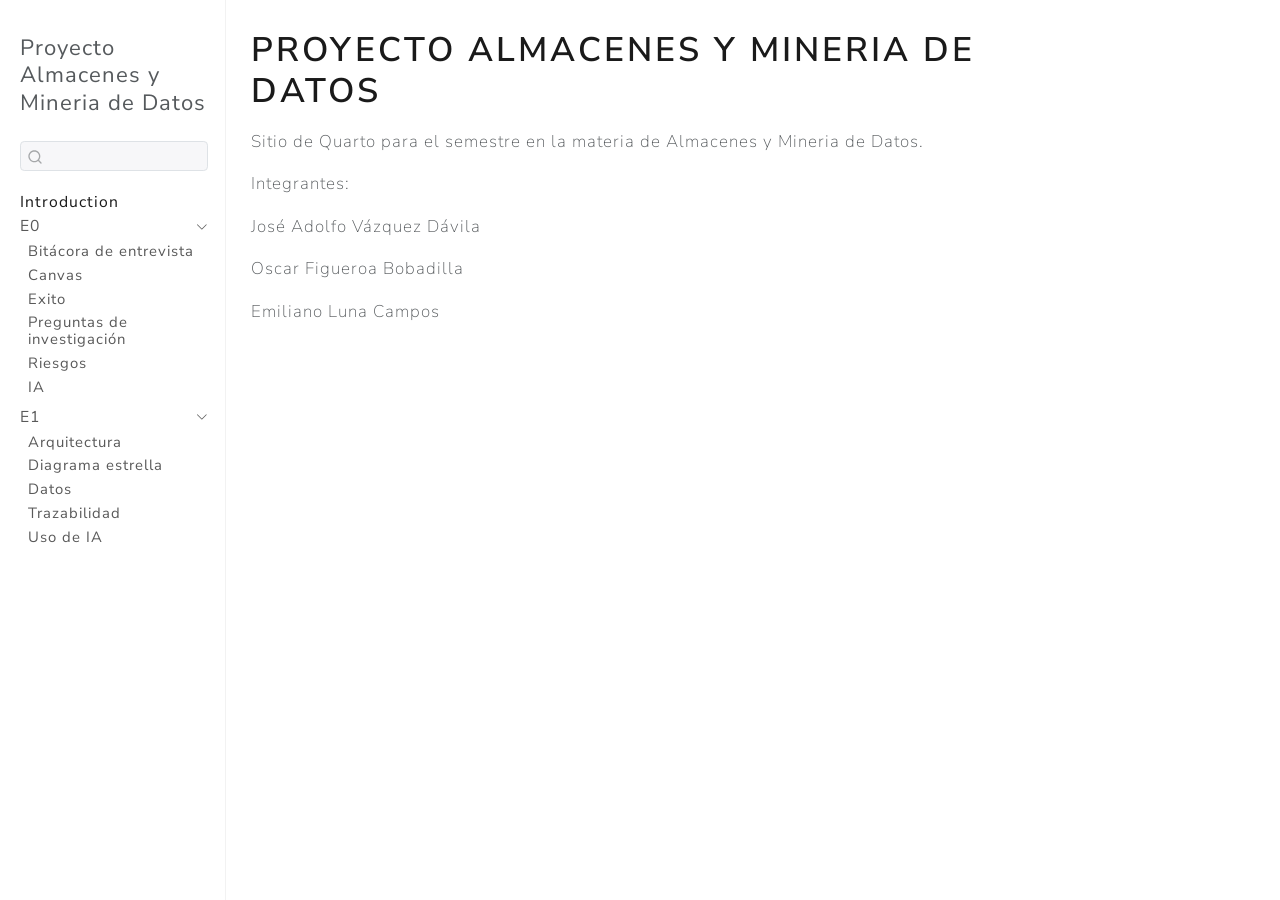
==== commit 279be2e7: "Built site for gh-pages" ====
--- a/index.html
+++ b/index.html
@@ -195,7 +195,7 @@
           <li class="sidebar-item">
   <div class="sidebar-item-container"> 
   <a href="./entregas/E1_arquitectura_dw/trazabilidad.html" class="sidebar-item-text sidebar-link">
- <span class="menu-text">Matriz de Trazabilidad</span></a>
+ <span class="menu-text">Trazabilidad</span></a>
   </div>
 </li>
           <li class="sidebar-item">
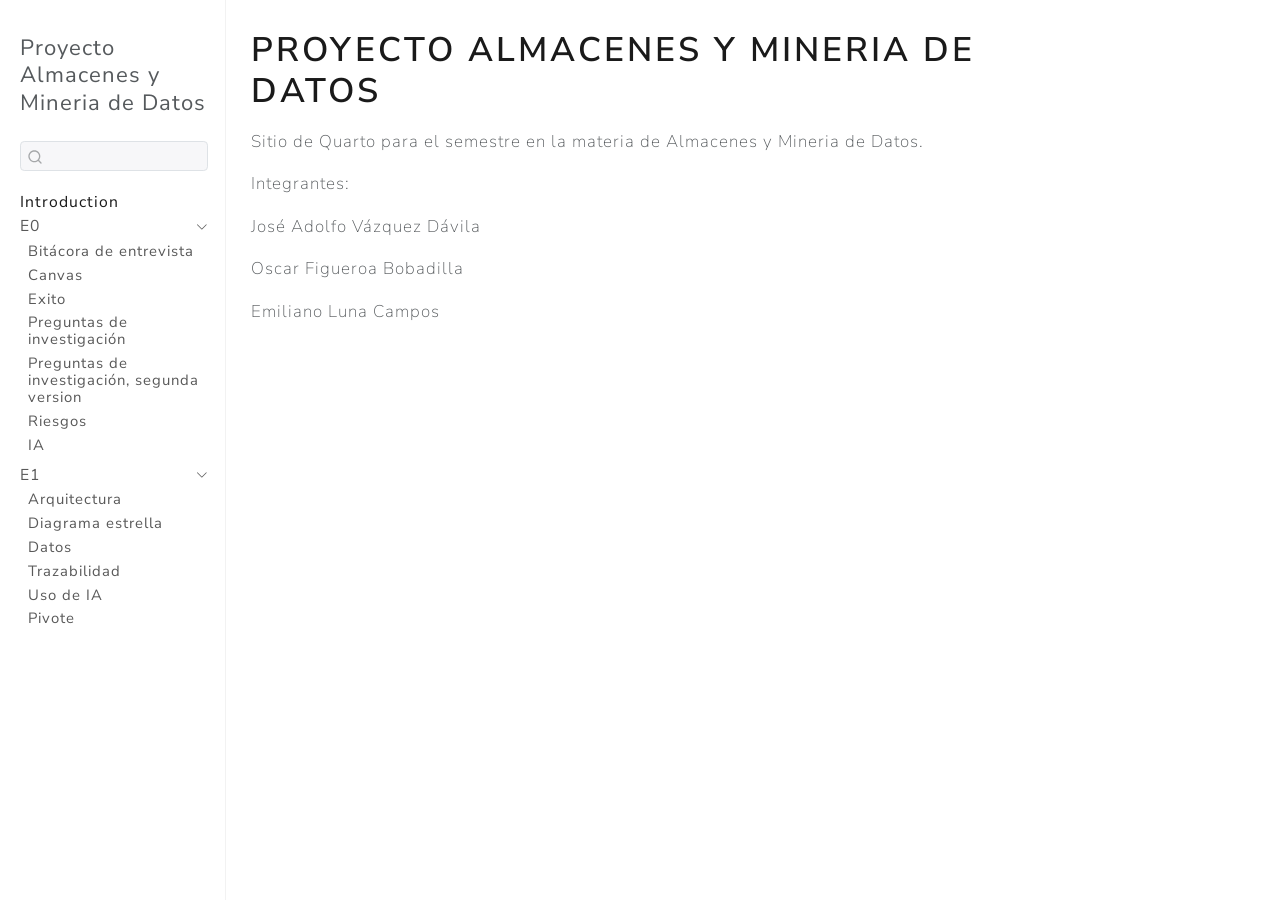
==== commit 502ae79e: "Built site for gh-pages" ====
--- a/index.html
+++ b/index.html
@@ -2,7 +2,7 @@
 <html xmlns="http://www.w3.org/1999/xhtml" lang="en" xml:lang="en"><head>
 
 <meta charset="utf-8">
-<meta name="generator" content="quarto-1.10.19">
+<meta name="generator" content="quarto-1.10.18">
 
 <meta name="viewport" content="width=device-width, initial-scale=1.0, user-scalable=yes">
 
@@ -42,10 +42,10 @@
 <script src="site_libs/quarto-html/tippy.umd.min.js"></script>
 <script src="site_libs/quarto-html/anchor.min.js"></script>
 <link href="site_libs/quarto-html/tippy.css" rel="stylesheet">
-<link href="site_libs/quarto-html/quarto-syntax-highlighting-bf27225e3a48a9273f3daa8f8e829971.css" rel="stylesheet" id="quarto-text-highlighting-styles">
+<link href="site_libs/quarto-html/quarto-syntax-highlighting-64a204ab8560d761af7679ceaba22944.css" rel="stylesheet" id="quarto-text-highlighting-styles">
 <script src="site_libs/bootstrap/bootstrap.min.js"></script>
 <link href="site_libs/bootstrap/bootstrap-icons.css" rel="stylesheet">
-<link href="site_libs/bootstrap/bootstrap-ec6c51f2d67698c1203769899b1e9b21.min.css" rel="stylesheet" append-hash="true" id="quarto-bootstrap" data-mode="light">
+<link href="site_libs/bootstrap/bootstrap-d248f73aeb05ac65ad0b5326cc8879c1.min.css" rel="stylesheet" append-hash="true" id="quarto-bootstrap" data-mode="light">
 <script id="quarto-search-options" type="application/json">{
   "location": "sidebar",
   "copy-button": false,
@@ -153,6 +153,12 @@
 </li>
           <li class="sidebar-item">
   <div class="sidebar-item-container"> 
+  <a href="./entregas/E0_comprension_negocio/preguntasv2.html" class="sidebar-item-text sidebar-link">
+ <span class="menu-text">Preguntas de investigación, segunda version</span></a>
+  </div>
+</li>
+          <li class="sidebar-item">
+  <div class="sidebar-item-container"> 
   <a href="./entregas/E0_comprension_negocio/riesgos_supuestos.html" class="sidebar-item-text sidebar-link">
  <span class="menu-text">Riesgos</span></a>
   </div>
@@ -202,6 +208,12 @@
   <div class="sidebar-item-container"> 
   <a href="./entregas/E1_arquitectura_dw/uso_ia.html" class="sidebar-item-text sidebar-link">
  <span class="menu-text">Uso de IA</span></a>
+  </div>
+</li>
+          <li class="sidebar-item">
+  <div class="sidebar-item-container"> 
+  <a href="./entregas/E1_arquitectura_dw/pivote.html" class="sidebar-item-text sidebar-link">
+ <span class="menu-text">Pivote</span></a>
   </div>
 </li>
       </ul>
--- a/site_libs/quarto-html/quarto-syntax-highlighting-64a204ab8560d761af7679ceaba22944.css
+++ b/site_libs/quarto-html/quarto-syntax-highlighting-64a204ab8560d761af7679ceaba22944.css
@@ -0,0 +1,236 @@
+/* quarto syntax highlight colors */
+:root {
+  --quarto-hl-ot-color: #003B4F;
+  --quarto-hl-at-color: #657422;
+  --quarto-hl-ss-color: #20794D;
+  --quarto-hl-an-color: #5E5E5E;
+  --quarto-hl-fu-color: #4758AB;
+  --quarto-hl-st-color: #20794D;
+  --quarto-hl-cf-color: #003B4F;
+  --quarto-hl-op-color: #5E5E5E;
+  --quarto-hl-er-color: #AD0000;
+  --quarto-hl-bn-color: #AD0000;
+  --quarto-hl-al-color: #AD0000;
+  --quarto-hl-va-color: #111111;
+  --quarto-hl-bu-color: inherit;
+  --quarto-hl-ex-color: inherit;
+  --quarto-hl-pp-color: #AD0000;
+  --quarto-hl-in-color: #5E5E5E;
+  --quarto-hl-vs-color: #20794D;
+  --quarto-hl-wa-color: #5E5E5E;
+  --quarto-hl-do-color: #5E5E5E;
+  --quarto-hl-im-color: #00769E;
+  --quarto-hl-ch-color: #20794D;
+  --quarto-hl-dt-color: #AD0000;
+  --quarto-hl-fl-color: #AD0000;
+  --quarto-hl-co-color: #5E5E5E;
+  --quarto-hl-cv-color: #5E5E5E;
+  --quarto-hl-cn-color: #8f5902;
+  --quarto-hl-sc-color: #5E5E5E;
+  --quarto-hl-dv-color: #AD0000;
+  --quarto-hl-kw-color: #003B4F;
+}
+
+/* other quarto variables */
+:root {
+  --quarto-font-monospace: SFMono-Regular, Menlo, Monaco, Consolas, "Liberation Mono", "Courier New", monospace;
+}
+
+/* syntax highlight based on Pandoc's rules */
+pre > code.sourceCode > span {
+  color: #003B4F;
+}
+
+code.sourceCode > span {
+  color: #003B4F;
+}
+
+div.sourceCode,
+div.sourceCode pre.sourceCode {
+  color: #003B4F;
+}
+
+/* Normal */
+code span {
+  color: #003B4F;
+}
+
+/* Alert */
+code span.al {
+  color: #AD0000;
+  font-style: inherit;
+}
+
+/* Annotation */
+code span.an {
+  color: #5E5E5E;
+  font-style: inherit;
+}
+
+/* Attribute */
+code span.at {
+  color: #657422;
+  font-style: inherit;
+}
+
+/* BaseN */
+code span.bn {
+  color: #AD0000;
+  font-style: inherit;
+}
+
+/* BuiltIn */
+code span.bu {
+  font-style: inherit;
+}
+
+/* ControlFlow */
+code span.cf {
+  color: #003B4F;
+  font-weight: bold;
+  font-style: inherit;
+}
+
+/* Char */
+code span.ch {
+  color: #20794D;
+  font-style: inherit;
+}
+
+/* Constant */
+code span.cn {
+  color: #8f5902;
+  font-style: inherit;
+}
+
+/* Comment */
+code span.co {
+  color: #5E5E5E;
+  font-style: inherit;
+}
+
+/* CommentVar */
+code span.cv {
+  color: #5E5E5E;
+  font-style: italic;
+}
+
+/* Documentation */
+code span.do {
+  color: #5E5E5E;
+  font-style: italic;
+}
+
+/* DataType */
+code span.dt {
+  color: #AD0000;
+  font-style: inherit;
+}
+
+/* DecVal */
+code span.dv {
+  color: #AD0000;
+  font-style: inherit;
+}
+
+/* Error */
+code span.er {
+  color: #AD0000;
+  font-style: inherit;
+}
+
+/* Extension */
+code span.ex {
+  font-style: inherit;
+}
+
+/* Float */
+code span.fl {
+  color: #AD0000;
+  font-style: inherit;
+}
+
+/* Function */
+code span.fu {
+  color: #4758AB;
+  font-style: inherit;
+}
+
+/* Import */
+code span.im {
+  color: #00769E;
+  font-style: inherit;
+}
+
+/* Information */
+code span.in {
+  color: #5E5E5E;
+  font-style: inherit;
+}
+
+/* Keyword */
+code span.kw {
+  color: #003B4F;
+  font-weight: bold;
+  font-style: inherit;
+}
+
+/* Operator */
+code span.op {
+  color: #5E5E5E;
+  font-style: inherit;
+}
+
+/* Other */
+code span.ot {
+  color: #003B4F;
+  font-style: inherit;
+}
+
+/* Preprocessor */
+code span.pp {
+  color: #AD0000;
+  font-style: inherit;
+}
+
+/* SpecialChar */
+code span.sc {
+  color: #5E5E5E;
+  font-style: inherit;
+}
+
+/* SpecialString */
+code span.ss {
+  color: #20794D;
+  font-style: inherit;
+}
+
+/* String */
+code span.st {
+  color: #20794D;
+  font-style: inherit;
+}
+
+/* Variable */
+code span.va {
+  color: #111111;
+  font-style: inherit;
+}
+
+/* VerbatimString */
+code span.vs {
+  color: #20794D;
+  font-style: inherit;
+}
+
+/* Warning */
+code span.wa {
+  color: #5E5E5E;
+  font-style: italic;
+}
+
+.prevent-inlining {
+  content: "</";
+}
+
+/*# sourceMappingURL=9d8d5bb603a83b8298b89080a598c93b.css.map */
